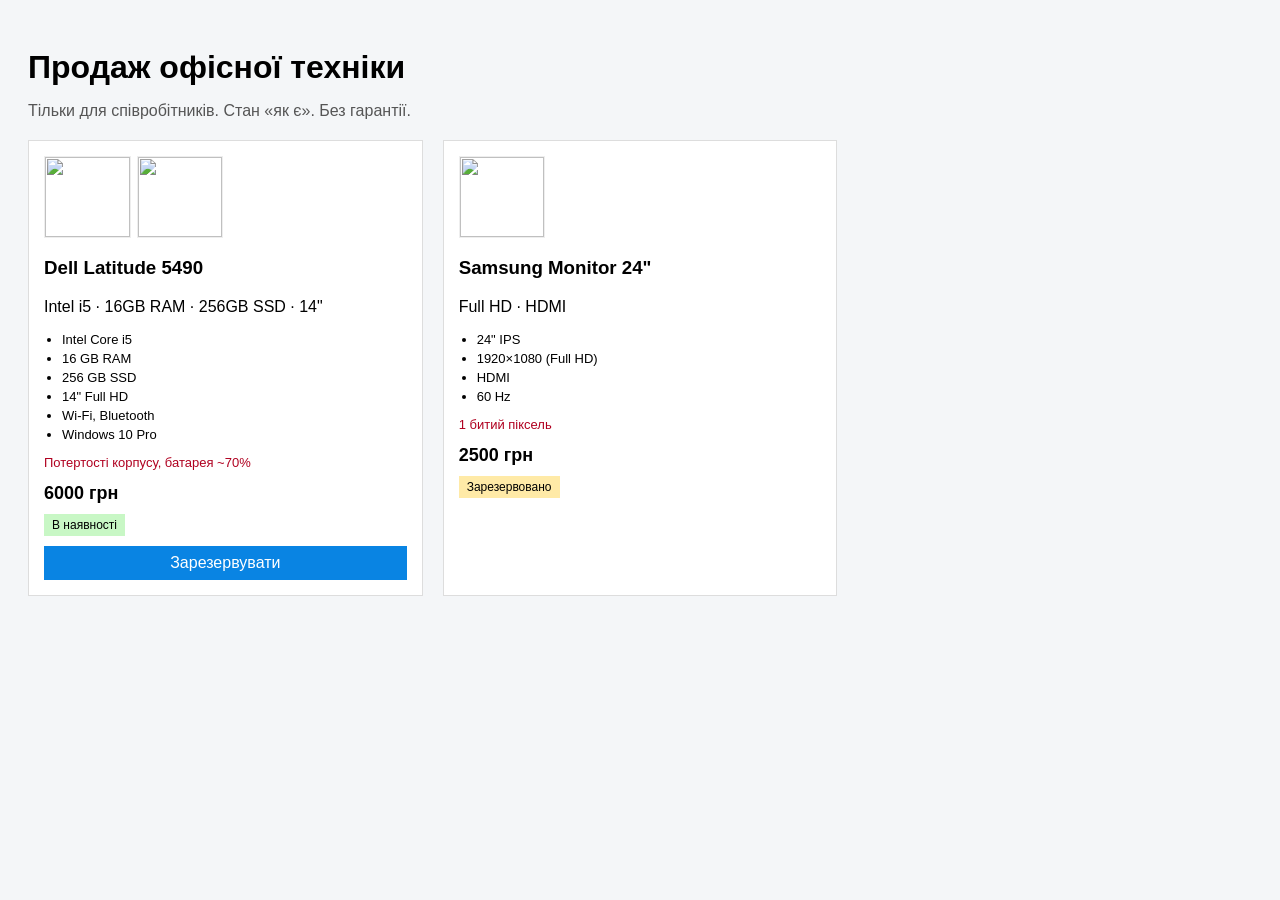
==== index.html @ a488df9f "Add files via upload" ====
<!DOCTYPE html>
<html lang="uk">
<head>
  <meta charset="UTF-8">
  <title>Продаж офісної техніки</title>
  <link rel="stylesheet" href="style.css">
</head>
<body>

<h1>Продаж офісної техніки</h1>
<p class="note">
  Тільки для співробітників. Стан «як є». Без гарантії.
</p>

<div id="catalog" class="grid"></div>

<!-- Lightbox -->
<div id="lightbox" class="lightbox" onclick="closeLightbox()">
  <img id="lightbox-img">
</div>

<script>
fetch('data.json')
  .then(r => r.json())
  .then(items => {
    const catalog = document.getElementById('catalog');

    items.forEach(item => {
      const card = document.createElement('div');
      card.className = 'card';

      const photos = item.photos.map(p =>
        `<img src="${p}" onclick="openLightbox('${p}')">`
      ).join('');

      const features = item.features
        ? `<ul class="features">
            ${item.features.map(f => `<li>${f}</li>`).join('')}
           </ul>`
        : '';

      const button = item.status === 'available'
        ? `<a class="btn" href="${item.formLink}" target="_blank">Зарезервувати</a>`
        : '';

      card.innerHTML = `
        <div class="photos">${photos}</div>
        <h3>${item.name}</h3>
        <p>${item.specs}</p>
        ${features}
        <p class="defects">${item.defects}</p>
        <p class="price">${item.price}</p>
        <span class="status ${item.status}">
          ${item.status === 'available' ? 'В наявності' : 'Зарезервовано'}
        </span>
        ${button}
      `;

      catalog.appendChild(card);
    });
  });

function openLightbox(src) {
  document.getElementById('lightbox-img').src = src;
  document.getElementById('lightbox').classList.add('active');
}

function closeLightbox() {
  document.getElementById('lightbox').classList.remove('active');
}
</script>

</body>
</html>
---- style.css ----
body {
  font-family: Arial, sans-serif;
  background: #f4f6f8;
  padding: 20px;
}

h1 {
  margin-bottom: 5px;
}

.note {
  color: #555;
  margin-bottom: 20px;
}

.grid {
  display: grid;
  grid-template-columns: repeat(auto-fill, minmax(320px, 1fr));
  gap: 20px;
}

.card {
  background: #fff;
  border: 1px solid #ddd;
  padding: 15px;
}

.photos {
  display: grid;
  grid-template-columns: repeat(auto-fill, minmax(80px, 1fr));
  gap: 8px;
  margin-bottom: 10px;
}

.photos img {
  width: 100%;
  height: 80px;
  object-fit: cover;
  cursor: pointer;
  border: 1px solid #eee;
}

.features {
  margin: 10px 0;
  padding-left: 18px;
  font-size: 13px;
}

.features li {
  margin-bottom: 4px;
}

.defects {
  color: #b00020;
  font-size: 13px;
}

.price {
  font-size: 18px;
  font-weight: bold;
  margin: 10px 0;
}

.status {
  display: inline-block;
  padding: 4px 8px;
  font-size: 12px;
  margin-bottom: 10px;
}

.available {
  background: #c8f7c5;
}

.reserved {
  background: #ffeaa7;
}

.btn {
  display: block;
  text-align: center;
  background: #0984e3;
  color: #fff;
  padding: 8px;
  text-decoration: none;
}

/* Lightbox */
.lightbox {
  display: none;
  position: fixed;
  inset: 0;
  background: rgba(0,0,0,.8);
  justify-content: center;
  align-items: center;
}

.lightbox img {
  max-width: 90%;
  max-height: 90%;
}

.lightbox.active {
  display: flex;
}
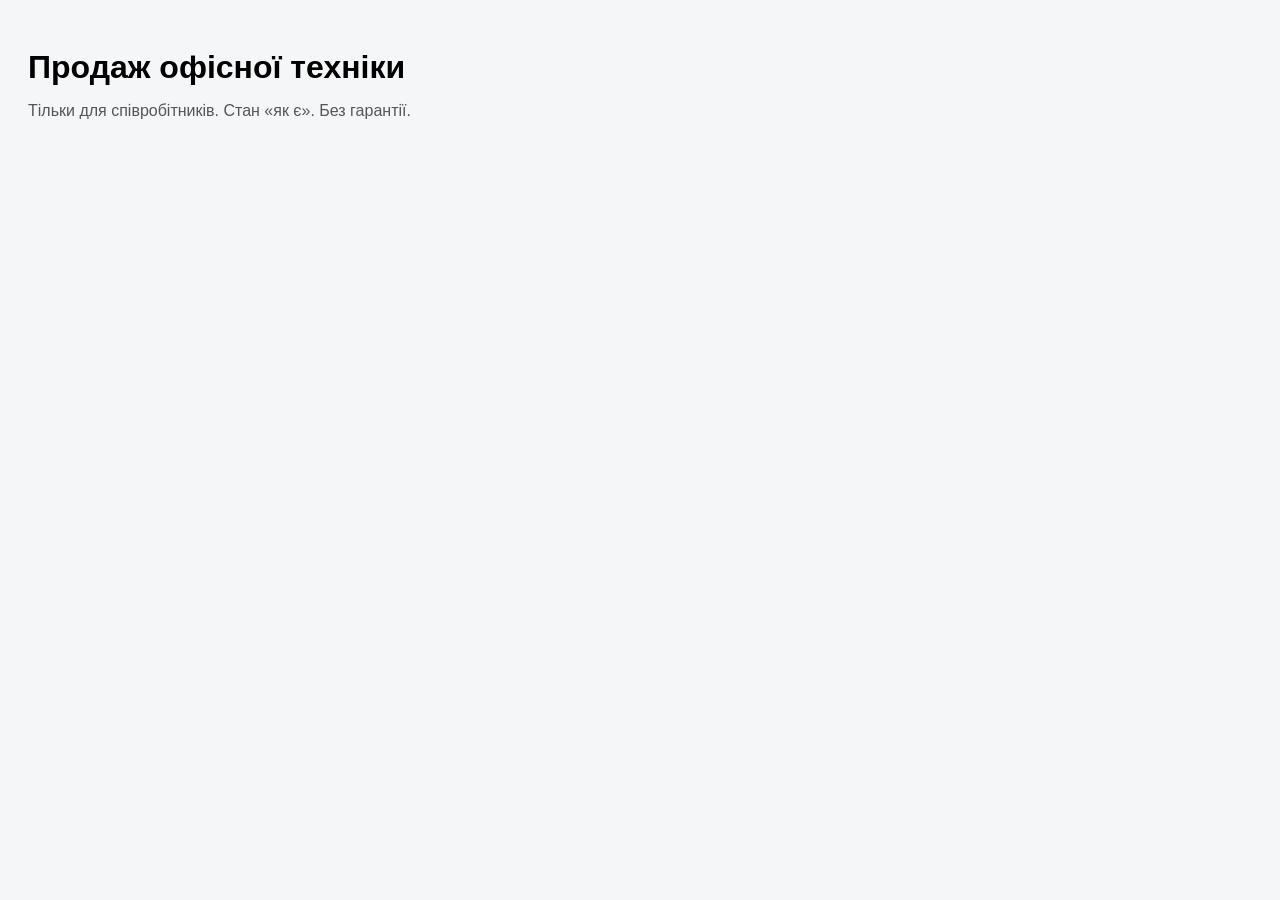
==== commit 48f68180: "Update index.html" ====
--- a/index.html
+++ b/index.html
@@ -20,7 +20,7 @@
 </div>
 
 <script>
-fetch('data.json')
+fetch('https://raw.githubusercontent.com/vperepelytsia/tech-sale/main/data.json')
   .then(r => r.json())
   .then(items => {
     const catalog = document.getElementById('catalog');
@@ -71,4 +71,4 @@
 </script>
 
 </body>
-</html>+</html>
